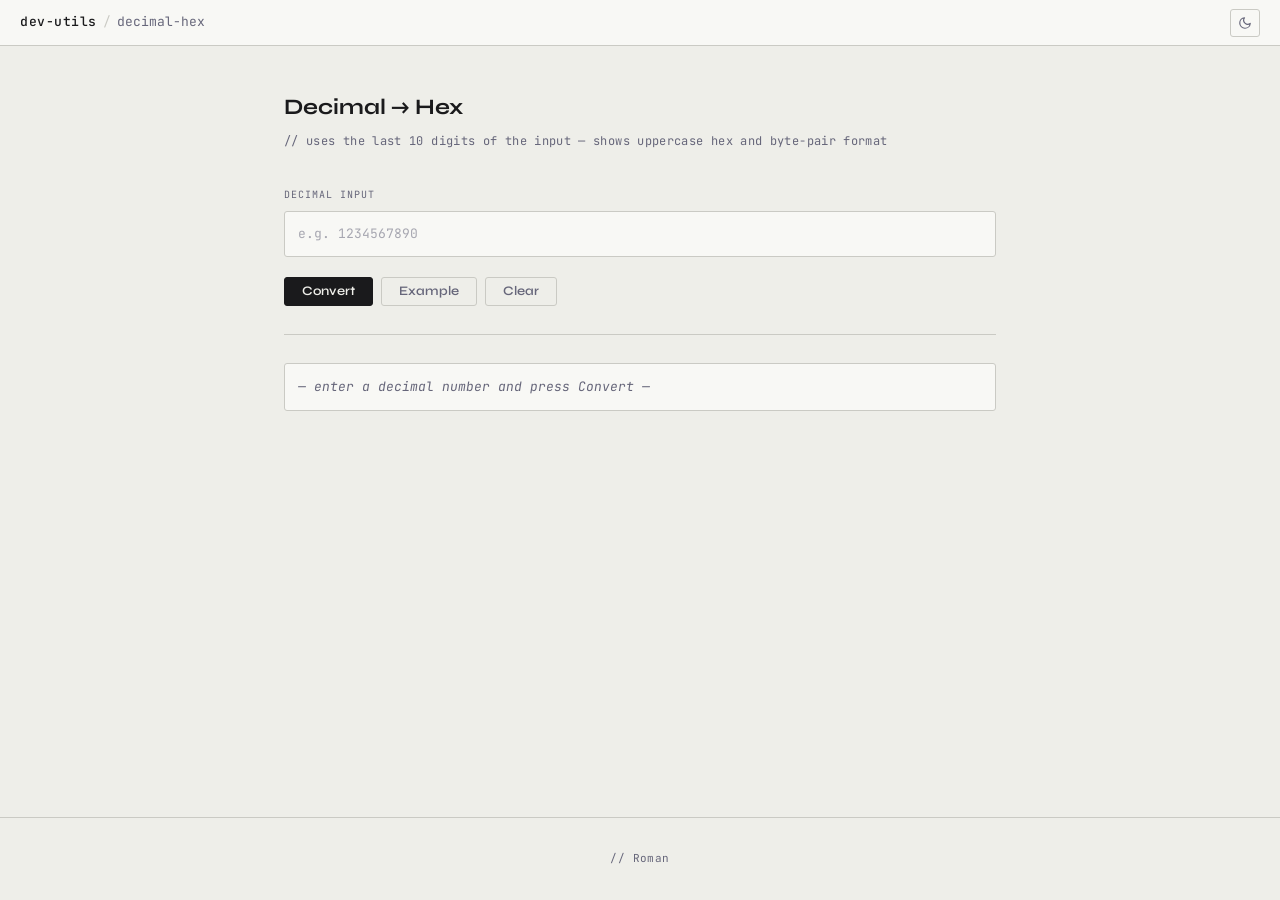
==== utils/decimal-hex.html @ 3dc24740 "feat: add dev-utils — 8 browser-based developer tools Static developer utility app hosted on GitHub " ====
<!DOCTYPE html>
<html lang="en" data-theme="dark">
<head>
	<meta charset="UTF-8">
	<meta name="viewport" content="width=device-width, initial-scale=1.0">
	<meta name="description" content="Convert a decimal number to uppercase hex with byte-pair formatting.">
	<title>Decimal → Hex — dev-utils</title>
	<link rel="preconnect" href="https://fonts.googleapis.com">
	<link rel="preconnect" href="https://fonts.gstatic.com" crossorigin>
	<link href="https://fonts.googleapis.com/css2?family=Syne:wght@400;600;700&family=JetBrains+Mono:ital,wght@0,400;0,500;1,400&display=swap" rel="stylesheet">
	<link rel="icon" href="../favicon.svg" type="image/svg+xml">
	<link rel="stylesheet" href="../css/style.css">
	<script src="../js/theme.js"></script>
</head>
<body>
	<header>
		<div class="hd-left">
			<a href="../index.html" class="site-name">dev-utils</a>
			<span class="sep">/</span>
			<span class="page-label">decimal-hex</span>
		</div>
		<button id="theme-toggle" aria-label="Toggle theme"></button>
	</header>

	<main class="util-main">
		<div class="util-hdr">
			<h1>Decimal → Hex</h1>
			<p>// uses the last 10 digits of the input — shows uppercase hex and byte-pair format</p>
		</div>

		<div class="field">
			<label class="field-label" for="input">Decimal input</label>
			<input type="text" id="input" placeholder="e.g. 1234567890" inputmode="numeric" spellcheck="false" autocomplete="off">
		</div>

		<div class="btn-row">
			<button class="btn btn-primary" id="btn-convert">Convert</button>
			<button class="btn btn-ghost" id="btn-example">Example</button>
			<button class="btn btn-ghost" id="btn-clear">Clear</button>
		</div>

		<hr class="divider">

		<!-- Placeholder shown when no result yet -->
		<div class="out-box" id="placeholder" data-empty="true">— enter a decimal number and press Convert —</div>

		<!-- Result panel (hidden until first conversion) -->
		<div id="results" style="display: none;">
			<div class="field">
				<div class="out-row">
					<span class="out-row-label">Hex — uppercase</span>
					<button class="btn-copy" id="copy-hex">copy</button>
				</div>
				<div class="out-box" id="out-hex"></div>
			</div>

			<div class="field">
				<div class="out-row">
					<span class="out-row-label">Hex — byte pairs</span>
					<button class="btn-copy" id="copy-pairs">copy</button>
				</div>
				<div class="out-box" id="out-pairs"></div>
			</div>

			<div>
				<span class="field-label">Digits used (last 10)</span>
				<div class="out-box" id="out-digits" style="color: var(--muted);"></div>
			</div>
		</div>
	</main>

	<script>
		var inputEl  = document.getElementById('input');
		var phEl     = document.getElementById('placeholder');
		var resEl    = document.getElementById('results');
		var outHex   = document.getElementById('out-hex');
		var outPairs = document.getElementById('out-pairs');
		var outDigits= document.getElementById('out-digits');

		function showPlaceholder(msg, empty) {
			resEl.style.display = 'none';
			phEl.style.display  = '';
			phEl.textContent    = msg;
			phEl.dataset.empty  = empty ? 'true' : 'false';
		}

		// Pad to even number of hex chars, then split into pairs joined by dashes
		function bytePairs(hex) {
			if (hex.length % 2) hex = '0' + hex;
			var pairs = [];
			for (var i = 0; i < hex.length; i += 2) pairs.push(hex.slice(i, i + 2));
			return pairs.join('-');
		}

		function makeCopier(btnId, sourceEl) {
			document.getElementById(btnId).addEventListener('click', function () {
				var btn = document.getElementById(btnId);
				navigator.clipboard.writeText(sourceEl.textContent).then(function () {
					btn.textContent = 'copied!';
					setTimeout(function () { btn.textContent = 'copy'; }, 1500);
				});
			});
		}

		function convert() {
			var raw = inputEl.value.trim();
			if (!raw) { showPlaceholder('— enter a decimal number first —', true); return; }

			// Strip any non-digit characters (spaces, dashes used for readability)
			var digits = raw.replace(/\D/g, '');
			if (!digits) {
				showPlaceholder('Error: no digits found in input', false);
				return;
			}

			// Take the last 10 characters
			var last10 = digits.slice(-10);

			var hex;
			try {
				hex = BigInt(last10).toString(16).toUpperCase();
			} catch (e) {
				showPlaceholder('Error: could not parse "' + last10 + '" as a number', false);
				return;
			}

			outHex.textContent    = hex;
			outPairs.textContent  = bytePairs(hex);
			outDigits.textContent = last10;

			phEl.style.display  = 'none';
			resEl.style.display = '';
		}

		document.getElementById('btn-convert').addEventListener('click', convert);

		document.getElementById('btn-example').addEventListener('click', function () {
			inputEl.value = '1234567890';
			inputEl.focus();
		});

		document.getElementById('btn-clear').addEventListener('click', function () {
			inputEl.value = '';
			showPlaceholder('— enter a decimal number and press Convert —', true);
			inputEl.focus();
		});

		// Convert on Enter or paste
		inputEl.addEventListener('keydown', function (e) {
			if (e.key === 'Enter') convert();
		});

		inputEl.addEventListener('paste', function () {
			setTimeout(convert, 0);
		});

		makeCopier('copy-hex',   outHex);
		makeCopier('copy-pairs', outPairs);
	</script>
	<footer>// <a href="https://github.com/rscRoman" target="_blank" rel="noopener">Roman</a></footer>
</body>
</html>
---- css/style.css ----
/* ─── Tokens ──────────────────────────────────── */

:root {
	--bg:        #0d0d0f;
	--surface:   #161619;
	--surface-2: #1f1f24;
	--border:    #2a2a32;
	--text:      #dcdce6;
	--muted:     #6c6c7c;
	--accent:    #e8ff47;
	--accent-fg: #0d0d0f;
	--ui:        'Syne', sans-serif;
	--mono:      'JetBrains Mono', monospace;
	--r:         3px;
	--hh:        46px;
}

[data-theme="light"] {
	--bg:        #eeeee9;
	--surface:   #f8f8f5;
	--surface-2: #e4e4df;
	--border:    #cacac4;
	--text:      #1a1a1c;
	--muted:     #66667a;
	--accent:    #1a1a1c;
	--accent-fg: #eeeee9;
}

/* ─── Reset ───────────────────────────────────── */

*, *::before, *::after { box-sizing: border-box; margin: 0; padding: 0; }

html { scroll-behavior: smooth; }

body {
	background: var(--bg);
	color: var(--text);
	font-family: var(--ui);
	font-size: 15px;
	line-height: 1.6;
	min-height: 100vh;
	display: flex;
	flex-direction: column;
	align-items: stretch;
	-webkit-font-smoothing: antialiased;
}

main { flex-grow: 1; width: 100%; }

a { color: inherit; }

/* ─── Header ──────────────────────────────────── */

header {
	position: sticky;
	top: 0;
	z-index: 50;
	display: flex;
	align-items: center;
	justify-content: space-between;
	height: var(--hh);
	padding: 0 20px;
	background: var(--surface);
	border-bottom: 1px solid var(--border);
}

.hd-left {
	display: flex;
	align-items: center;
	gap: 6px;
}

.site-name {
	font-family: var(--mono);
	font-size: 13px;
	font-weight: 500;
	color: var(--accent);
	text-decoration: none;
	letter-spacing: 0.04em;
}

.site-name:hover { opacity: 0.7; }

.sep {
	font-family: var(--mono);
	font-size: 13px;
	color: var(--border);
	user-select: none;
}

.page-label {
	font-family: var(--mono);
	font-size: 13px;
	color: var(--muted);
}

#theme-toggle {
	display: flex;
	align-items: center;
	justify-content: center;
	width: 30px;
	height: 28px;
	background: none;
	border: 1px solid var(--border);
	border-radius: var(--r);
	color: var(--muted);
	cursor: pointer;
	transition: border-color 0.12s, color 0.12s;
	flex-shrink: 0;
}

#theme-toggle:hover {
	border-color: var(--accent);
	color: var(--accent);
}

#theme-toggle svg { display: block; }

/* ─── Index page ──────────────────────────────── */

.index-main {
	max-width: 960px;
	margin: 0 auto;
	padding: 56px 24px 96px;
}

.index-intro {
	margin-bottom: 44px;
}

.index-intro h1 {
	font-family: var(--mono);
	font-size: 28px;
	font-weight: 500;
	letter-spacing: -0.01em;
	margin-bottom: 10px;
	color: var(--text);
}

.index-intro h1 span {
	color: var(--accent);
}

.index-intro p {
	font-family: var(--mono);
	font-size: 12px;
	color: var(--muted);
	letter-spacing: 0.03em;
}

.card-grid {
	display: grid;
	grid-template-columns: repeat(4, 1fr);
	gap: 1px;
	background: var(--border);
	border: 1px solid var(--border);
	border-radius: var(--r);
	overflow: hidden;
}

.card {
	display: flex;
	flex-direction: column;
	gap: 10px;
	padding: 28px 22px 26px;
	background: var(--surface);
	text-decoration: none;
	color: var(--text);
	transition: background 0.1s;
}

.card:hover { background: var(--surface-2); }

.card-tag {
	font-family: var(--mono);
	font-size: 10px;
	text-transform: uppercase;
	letter-spacing: 0.1em;
	color: var(--muted);
	transition: color 0.1s;
}

.card:hover .card-tag { color: var(--accent); }

.card h2 {
	font-size: 15px;
	font-weight: 600;
}

.card p {
	font-size: 13px;
	color: var(--muted);
	line-height: 1.5;
}

/* ─── Util page layout ────────────────────────── */

.util-main {
	max-width: 760px;
	margin: 0 auto;
	padding: 44px 24px 96px;
}

.util-hdr {
	margin-bottom: 36px;
}

.util-hdr h1 {
	font-size: 22px;
	font-weight: 700;
	margin-bottom: 7px;
}

.util-hdr p {
	font-family: var(--mono);
	font-size: 12px;
	color: var(--muted);
	letter-spacing: 0.03em;
}

/* ─── Form fields ─────────────────────────────── */

.field {
	margin-bottom: 20px;
}

.field-label {
	display: block;
	font-family: var(--mono);
	font-size: 10px;
	text-transform: uppercase;
	letter-spacing: 0.1em;
	color: var(--muted);
	margin-bottom: 8px;
}

textarea,
input[type="text"] {
	display: block;
	width: 100%;
	background: var(--surface);
	border: 1px solid var(--border);
	border-radius: var(--r);
	color: var(--text);
	font-family: var(--mono);
	font-size: 13px;
	padding: 11px 13px;
	outline: none;
	resize: vertical;
	transition: border-color 0.12s;
	line-height: 1.65;
}

textarea { min-height: 110px; }
input[type="text"] { resize: none; }

textarea:focus,
input[type="text"]:focus { border-color: var(--accent); }

textarea::placeholder,
input[type="text"]::placeholder {
	color: var(--muted);
	opacity: 0.55;
}

/* ─── Buttons ─────────────────────────────────── */

.btn-row {
	display: flex;
	gap: 8px;
	flex-wrap: wrap;
	margin-top: 10px;
}

.btn {
	font-family: var(--ui);
	font-size: 13px;
	font-weight: 600;
	padding: 7px 17px;
	border-radius: var(--r);
	border: 1px solid var(--border);
	cursor: pointer;
	line-height: 1;
	transition: background 0.1s, border-color 0.1s, color 0.1s, opacity 0.1s;
	white-space: nowrap;
}

.btn-primary {
	background: var(--accent);
	color: var(--accent-fg);
	border-color: var(--accent);
}

.btn-primary:hover { opacity: 0.82; }

.btn-ghost {
	background: none;
	color: var(--muted);
}

.btn-ghost:hover {
	color: var(--text);
	border-color: var(--muted);
}

/* ─── Divider ─────────────────────────────────── */

.divider {
	border: none;
	border-top: 1px solid var(--border);
	margin: 28px 0;
}

/* ─── Output rows ─────────────────────────────── */

.out-row {
	display: flex;
	align-items: center;
	justify-content: space-between;
	margin-bottom: 8px;
}

.out-row-label {
	font-family: var(--mono);
	font-size: 10px;
	text-transform: uppercase;
	letter-spacing: 0.1em;
	color: var(--muted);
}

.btn-copy {
	font-family: var(--mono);
	font-size: 10px;
	letter-spacing: 0.04em;
	background: none;
	border: 1px solid var(--border);
	border-radius: var(--r);
	color: var(--muted);
	cursor: pointer;
	padding: 2px 8px;
	transition: color 0.1s, border-color 0.1s;
}

.btn-copy:hover {
	color: var(--text);
	border-color: var(--muted);
}

/* ─── Output box ──────────────────────────────── */

.out-box {
	background: var(--surface);
	border: 1px solid var(--border);
	border-radius: var(--r);
	font-family: var(--mono);
	font-size: 13px;
	color: var(--text);
	padding: 12px 13px;
	min-height: 48px;
	white-space: pre-wrap;
	word-break: break-all;
	line-height: 1.65;
}

.out-box[data-empty="true"] {
	color: var(--muted);
	font-style: italic;
}

/* ─── Table output ────────────────────────────── */

.table-wrap {
	border: 1px solid var(--border);
	border-radius: var(--r);
	overflow: auto;
	max-height: 440px;
}

.out-table {
	width: 100%;
	border-collapse: collapse;
	font-family: var(--mono);
	font-size: 13px;
}

.out-table th {
	position: sticky;
	top: 0;
	z-index: 1;
	padding: 8px 16px;
	background: var(--surface-2);
	border-bottom: 1px solid var(--border);
	color: var(--muted);
	font-size: 10px;
	font-weight: 500;
	text-align: left;
	text-transform: uppercase;
	letter-spacing: 0.1em;
	white-space: nowrap;
}

.out-table td {
	padding: 6px 16px;
	border-bottom: 1px solid var(--border);
	color: var(--text);
	white-space: nowrap;
}

.out-table tr:last-child td { border-bottom: none; }
.out-table tbody tr:hover td { background: var(--surface-2); }

.out-table .td-char {
	font-size: 16px;
	min-width: 36px;
}

.out-table .td-num {
	color: var(--muted);
}

.out-table .td-index {
	color: var(--border);
	font-size: 11px;
	user-select: none;
}

/* ─── Image preview ───────────────────────────── */

.img-wrap {
	display: none;
	align-items: center;
	justify-content: center;
	border: 1px solid var(--border);
	border-radius: var(--r);
	background: var(--surface);
	padding: 20px;
	min-height: 80px;
}

.img-wrap.show { display: flex; }

.img-wrap img {
	max-width: 100%;
	max-height: 420px;
}

/* ─── Footer ──────────────────────────────────── */

footer {
	padding: 32px 24px;
	text-align: center;
	font-family: var(--mono);
	font-size: 11px;
	color: var(--muted);
	border-top: 1px solid var(--border);
	letter-spacing: 0.04em;
}

footer a {
	color: var(--muted);
	text-decoration: none;
	transition: color 0.12s;
}

footer a:hover { color: var(--accent); }

/* ─── Responsive ──────────────────────────────── */

@media (max-width: 720px) {
	.card-grid { grid-template-columns: repeat(2, 1fr); }
}

@media (max-width: 580px) {
	.index-main, .util-main {
		padding-left: 16px;
		padding-right: 16px;
	}

	.card-grid { grid-template-columns: 1fr; }

	.btn-row { flex-direction: column; }
	.btn-row .btn { width: 100%; text-align: center; }
}
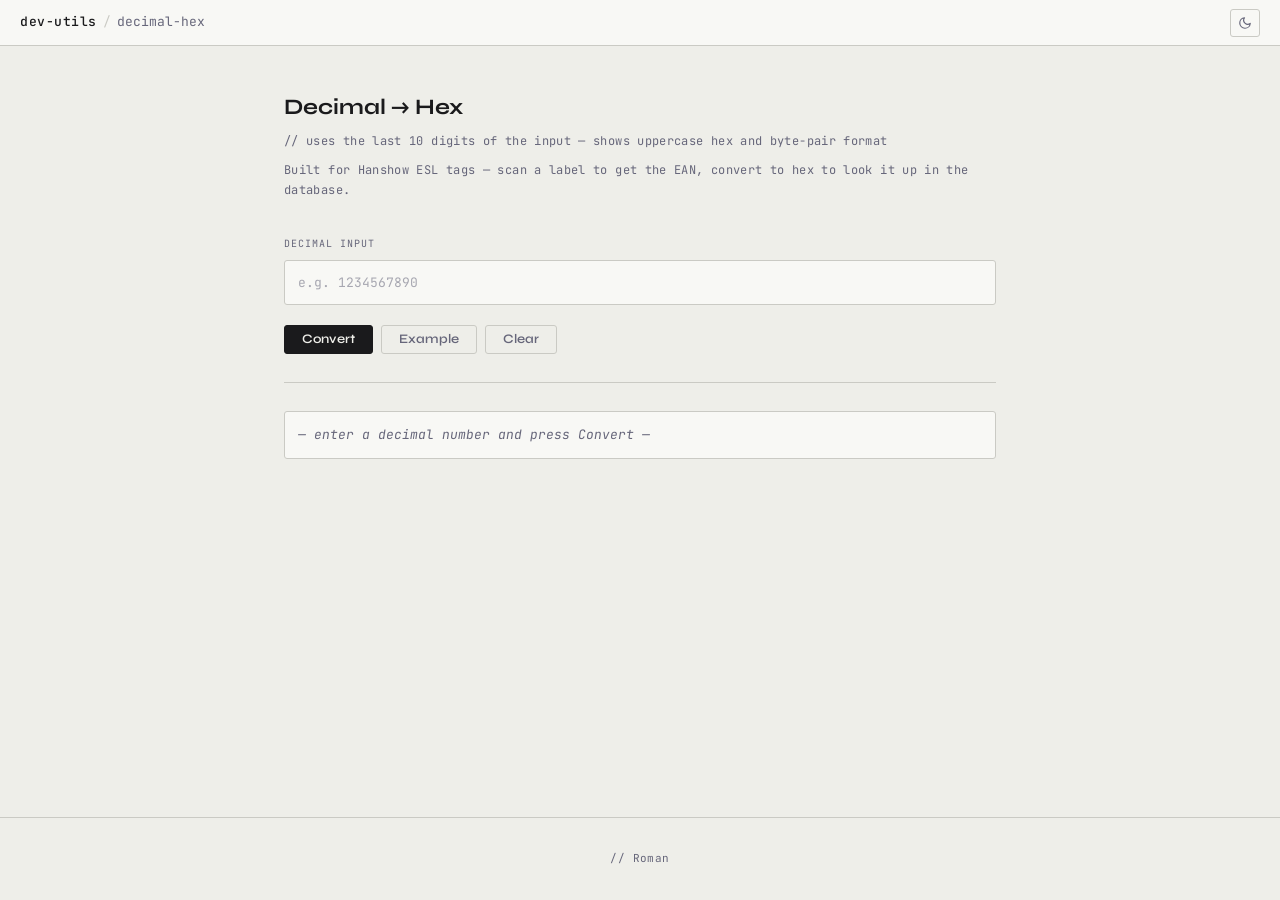
==== commit 43d4ec5f: "docs: add Hanshow ESL context to decimal-hex tool Co-Authored-By: Claude Sonnet 4.6 <noreply@anthrop" ====
--- a/utils/decimal-hex.html
+++ b/utils/decimal-hex.html
@@ -26,6 +26,9 @@
 		<div class="util-hdr">
 			<h1>Decimal → Hex</h1>
 			<p>// uses the last 10 digits of the input — shows uppercase hex and byte-pair format</p>
+			<p style="margin-top: 10px; font-family: var(--mono); font-size: 12px; color: var(--muted); line-height: 1.6;">
+				Built for Hanshow ESL tags — scan a label to get the EAN, convert to hex to look it up in the database.
+			</p>
 		</div>
 
 		<div class="field">
